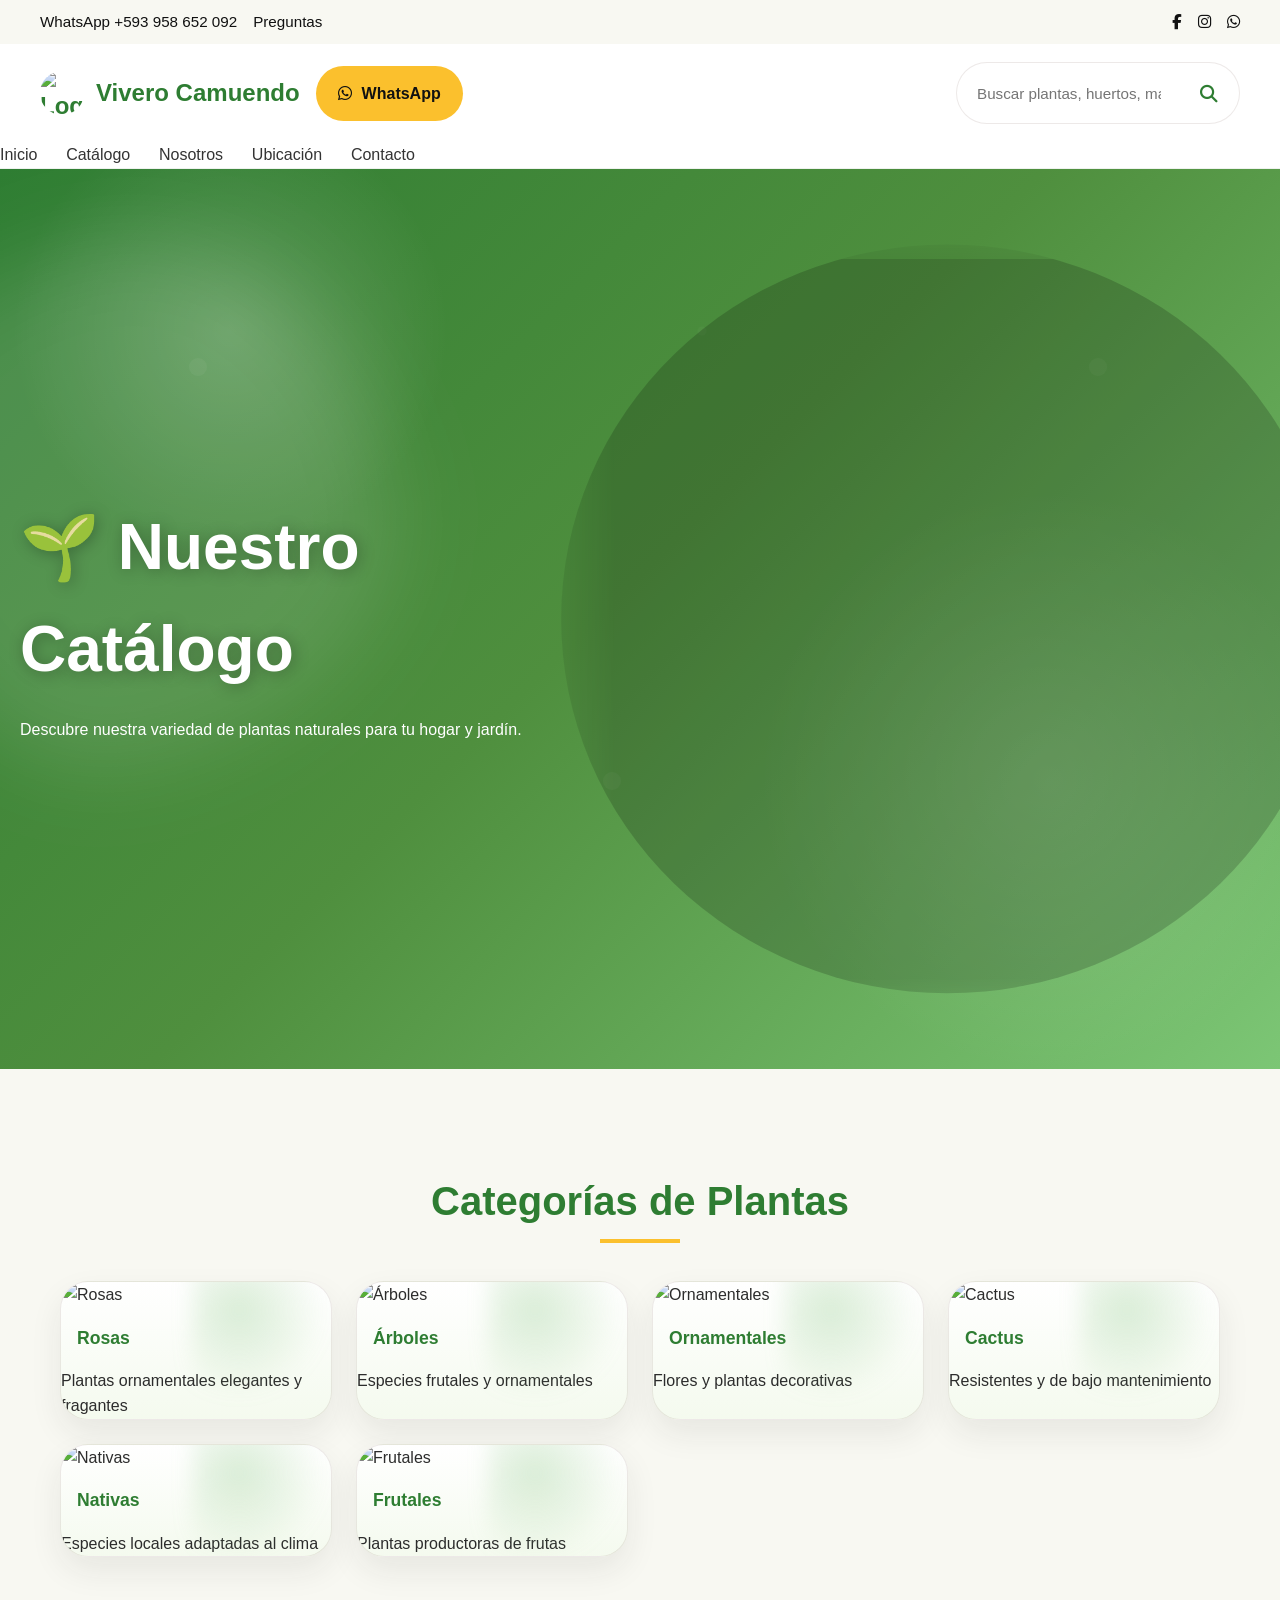
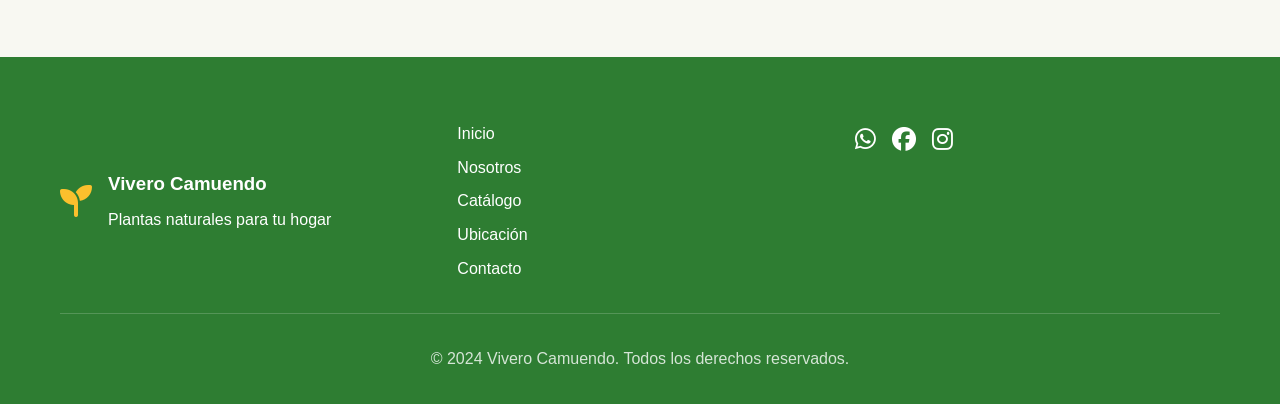
==== catalogo/index.html @ 32eebcfe "Fix relative paths in catalog pages for assets and images" ====
<!DOCTYPE html>
<html lang="es">
<head>
    <meta charset="UTF-8">
    <meta name="viewport" content="width=device-width, initial-scale=1.0">
    <title>Catálogo - Vivero Camuendo</title>
    <meta name="description" content="Catálogo completo de plantas en Vivero Camuendo: frutales, ornamentales, cactus, nativas y más.">
    <link rel="stylesheet" href="../assets/css/styles.css">
    <link href="https://cdnjs.cloudflare.com/ajax/libs/font-awesome/6.4.0/css/all.min.css" rel="stylesheet">
    <link href="https://fonts.googleapis.com/css2?family=Poppins:wght@300;400;500;600;700&display=swap" rel="stylesheet">
</head>
<body>
    <!-- Header -->
    <div class="top-bar">
        <div class="container top-bar-inner">
            <div class="top-bar-left">
                <a href="https://wa.me/593958652092" target="_blank">WhatsApp +593 958 652 092</a>
                <a href="https://huertosecuador.com/preguntas" target="_blank">Preguntas</a>
            </div>
            <div class="top-bar-right">
                <a href="https://facebook.com/ViveroChuskuWarmi" target="_blank"><i class="fab fa-facebook-f"></i></a>
                <a href="https://instagram.com/vivero.chuskuwarmi" target="_blank"><i class="fab fa-instagram"></i></a>
                <a href="https://wa.me/593958652092" target="_blank"><i class="fab fa-whatsapp"></i></a>
            </div>
        </div>
    </div>

    <header class="header">
        <div class="container header-container">
            <div class="header-brand">
                <div class="logo">
                    <img src="../assets/img/catalogo/logo.jpeg" alt="Logo Vivero Camuendo">
                    <span>Vivero Camuendo</span>
                </div>
                <a href="https://wa.me/593958652092?text=Hola,%20quiero%20información%20sobre%20sus%20plantas" class="btn btn-whatsapp" target="_blank"><i class="fab fa-whatsapp"></i> WhatsApp</a>
            </div>
            <div class="header-actions">
                <form class="search-form" action="https://huertosecuador.com/buscar" method="get">
                    <input type="search" name="q" placeholder="Buscar plantas, huertos, maceteros..." aria-label="Buscar">
                    <button type="submit"><i class="fas fa-magnifying-glass"></i></button>
                </form>
                <div class="nav-toggle">
                    <div class="hamburger">
                        <span></span>
                        <span></span>
                        <span></span>
                    </div>
                </div>
            </div>
        </div>
        <nav class="navbar">
            <div class="nav-container">
                <ul class="nav-menu">
                    <li><a href="../index.html" class="nav-link">Inicio</a></li>
                    <li><a href="index.html" class="nav-link">Catálogo</a></li>
                    <li><a href="../nosotros.html" class="nav-link">Nosotros</a></li>
                    <li><a href="../ubicacion.html" class="nav-link">Ubicación</a></li>
                    <li><a href="../contacto.html" class="nav-link">Contacto</a></li>
                </ul>
            </div>
        </nav>
    </header>

    <!-- Hero Section -->
    <section class="hero">
        <div class="hero-content">
            <h1 class="hero-title">🌱 Nuestro Catálogo</h1>
            <p class="hero-subtitle">Descubre nuestra variedad de plantas naturales para tu hogar y jardín.</p>
        </div>
        <div class="hero-image">
            <div class="hero-overlay"></div>
        </div>
    </section>

    <!-- Categorías -->
    <section class="categories">
        <div class="container">
            <h2 class="section-title">Categorías de Plantas</h2>
            <div class="categories-grid">
                <a href="rosas.html" class="category-card">
                    <img src="../assets/img/catalogo/rosa.jpg" alt="Rosas">
                    <div>
                        <h3>Rosas</h3>
                        <p>Plantas ornamentales elegantes y fragantes</p>
                    </div>
                </a>
                <a href="arboles.html" class="category-card">
                    <img src="../assets/img/catalogo/palmera.jpg" alt="Árboles">
                    <div>
                        <h3>Árboles</h3>
                        <p>Especies frutales y ornamentales</p>
                    </div>
                </a>
                <a href="ornamentales.html" class="category-card">
                    <img src="../assets/img/catalogo/orquidea.jpg" alt="Ornamentales">
                    <div>
                        <h3>Ornamentales</h3>
                        <p>Flores y plantas decorativas</p>
                    </div>
                </a>
                <a href="cactus.html" class="category-card">
                    <img src="../assets/img/catalogo/cactus1.jpg" alt="Cactus">
                    <div>
                        <h3>Cactus</h3>
                        <p>Resistentes y de bajo mantenimiento</p>
                    </div>
                </a>
                <a href="nativas.html" class="category-card">
                    <img src="../assets/img/catalogo/helecho.jpg" alt="Nativas">
                    <div>
                        <h3>Nativas</h3>
                        <p>Especies locales adaptadas al clima</p>
                    </div>
                </a>
                <a href="frutales.html" class="category-card">
                    <img src="../assets/img/catalogo/menta.jpg" alt="Frutales">
                    <div>
                        <h3>Frutales</h3>
                        <p>Plantas productoras de frutas</p>
                    </div>
                </a>
            </div>
        </div>
    </section>

    <!-- Footer -->
    <footer class="footer">
        <div class="container">
            <div class="footer-content">
                <div class="footer-brand">
                    <i class="fas fa-seedling"></i>
                    <div>
                        <h3>Vivero Camuendo</h3>
                        <p>Plantas naturales para tu hogar</p>
                    </div>
                </div>
                <div class="footer-links">
                    <a href="../index.html">Inicio</a>
                    <a href="../nosotros.html">Nosotros</a>
                    <a href="index.html">Catálogo</a>
                    <a href="../ubicacion.html">Ubicación</a>
                    <a href="../contacto.html">Contacto</a>
                </div>
                <div class="footer-social">
                    <a href="https://wa.me/0980752799" target="_blank"><i class="fab fa-whatsapp"></i></a>
                    <a href="https://facebook.com/ViveroChuskuWarmi" target="_blank"><i class="fab fa-facebook"></i></a>
                    <a href="https://instagram.com/vivero.chuskuwarmi" target="_blank"><i class="fab fa-instagram"></i></a>
                </div>
            </div>
            <div class="footer-bottom">
                <p>&copy; 2024 Vivero Camuendo. Todos los derechos reservados.</p>
            </div>
        </div>
    </footer>

    <script src="../assets/js/main.js"></script>
</body>
</html>
---- assets/css/styles.css ----
:root {
    --bg: #F5F5F5;
    --text: #2C2C2C;
    --text-muted: #4F4F4F;
    --dark: #111111;
    --primary: #2E7D32;
    --secondary: #66BB6A;
    --tertiary: #6D4C41;
    --accent: #FBC02D;
    --accent-soft: #E8F5E9;
    --surface: #FFFFFF;
    --surface-soft: #F8F8F2;
    --surface-strong: #FFFFFF;
    --shadow: rgba(44, 44, 44, 0.16);
    --white: #FFFFFF;
}

html {
    scroll-behavior: smooth;
}

* {
    margin: 0;
    padding: 0;
    box-sizing: border-box;
}

body {
    font-family: 'Noto Sans', sans-serif;
    line-height: 1.6;
    color: var(--text);
    background: radial-gradient(circle at top right, rgba(255,255,255,0.4), transparent 15%),
                radial-gradient(circle at left center, rgba(255,255,255,0.18), transparent 16%),
                var(--bg);
    overflow-x: hidden;
}

h1, h2, h3, h4, h5, h6, .btn {
    font-family: 'Catamaran', sans-serif;
}

.container {
    max-width: 1200px;
    margin: 0 auto;
    padding: 0 20px;
}

/* Top Bar */
.top-bar {
    background: var(--surface-soft);
    color: var(--text-muted);
    font-size: 0.95rem;
}

.top-bar-inner {
    display: flex;
    justify-content: space-between;
    align-items: center;
    padding: 10px 0;
}

.top-bar-left,
.top-bar-right {
    display: flex;
    align-items: center;
    gap: 1rem;
    flex-wrap: wrap;
}

.top-bar a {
    color: var(--dark);
    text-decoration: none;
    font-weight: 500;
}

.top-bar a:hover {
    color: var(--primary);
}

/* Header */
.header {
    position: sticky;
    top: 0;
    width: 100%;
    background: #ffffff;
    z-index: 1000;
    border-bottom: 1px solid rgba(45, 90, 45, 0.08);
}

.header-container {
    display: flex;
    justify-content: space-between;
    align-items: center;
    gap: 1rem;
    padding: 18px 0;
}

.header-brand,
.header-actions {
    display: flex;
    align-items: center;
    gap: 1rem;
}

.logo {
    display: flex;
    align-items: center;
    font-size: 1.5rem;
    font-weight: 700;
    color: var(--primary);
}

.logo img {
    width: 44px;
    height: 44px;
    border-radius: 50%;
    margin-right: 12px;
    object-fit: cover;
}

.nav-menu {
    display: flex;
    list-style: none;
    gap: 1.8rem;
    align-items: center;
    padding-left: 0;
}

.nav-link {
    text-decoration: none;
    color: #333;
    font-weight: 500;
    transition: color 0.3s;
    position: relative;
}

.nav-link:hover,
.nav-link.active {
    color: var(--primary);
    font-weight: 700;
}

.nav-link::after {
    content: '';
    position: absolute;
    width: 0;
    height: 2px;
    bottom: -5px;
    left: 0;
    background: var(--primary);
    transition: width 0.3s;
}

.nav-link:hover::after,
.nav-link.active::after {
    width: 100%;
}

.hamburger {
    display: none;
    flex-direction: column;
    cursor: pointer;
}

.hamburger span {
    width: 25px;
    height: 3px;
    background: #333;
    margin: 3px 0;
    transition: 0.3s;
}

/* Hero */
.hero {
    height: 100vh;
    background: radial-gradient(circle at 18% 18%, rgba(255,255,255,0.18), transparent 17%),
                radial-gradient(circle at 82% 68%, rgba(255,255,255,0.12), transparent 24%),
                linear-gradient(135deg, #2E7D32 0%, #4F8F3E 48%, #7CC675 100%);
    display: flex;
    align-items: center;
    position: relative;
    overflow: hidden;
}

.hero::before {
    content: '';
    position: absolute;
    inset: 0;
    background: url('data:image/svg+xml,<svg xmlns="http://www.w3.org/2000/svg" viewBox="0 0 100 100"><defs><pattern id="grain" width="100" height="100" patternUnits="userSpaceOnUse"><circle cx="22" cy="22" r="1" fill="rgba(255,255,255,0.12)"/><circle cx="68" cy="68" r="1" fill="rgba(255,255,255,0.12)"/><circle cx="78" cy="18" r="0.5" fill="rgba(255,255,255,0.08)"/></pattern></defs><rect width="100" height="100" fill="url(%23grain)"/></svg>');
    opacity: 0.32;
    pointer-events: none;
}

.hero::after {
    content: '';
    position: absolute;
    width: 520px;
    height: 520px;
    border-radius: 52% 48% 60% 40% / 42% 58% 42% 58%;
    background: rgba(255,255,255,0.12);
    top: 8%;
    left: -10%;
    filter: blur(42px);
    transform: rotate(-10deg);
    pointer-events: none;
}

.hero-content {
    position: relative;
    z-index: 2;
    color: white;
    max-width: 580px;
    padding: 0 20px;
}

.hero-title {
    font-size: clamp(2.5rem, 5vw, 4rem);
    font-weight: 700;
    margin-bottom: 1rem;
    text-shadow: 2px 2px 16px rgba(0,0,0,0.28);
}

.hero-image {
    position: absolute;
    top: 10%;
    right: 0;
    width: 52%;
    height: 80%;
    background: url('/assets/img/catalogo/fondo.jpg') center/cover;
    clip-path: ellipse(58% 52% at 50% 50%);
    box-shadow: -30px 30px 90px rgba(0,0,0,0.24);
}

.hero-overlay {
    position: absolute;
    top: 0;
    left: 0;
    right: 0;
    bottom: 0;
    background: rgba(0, 0, 0, 0.18);
}

.hero-buttons {
    display: flex;
    gap: 1rem;
    flex-wrap: wrap;
}

.btn {
    padding: 15px 30px;
    border-radius: 50px;
    text-decoration: none;
    font-weight: 600;
    font-size: 1rem;
    transition: all 0.3s ease;
    display: inline-block;
    border: none;
    cursor: pointer;
}

.btn-primary {
    background: linear-gradient(135deg, rgba(255,255,255,0.15), rgba(255,255,255,0.05) 50%),
                linear-gradient(135deg, #2E7D32 0%, #5FAF52 45%, #79C06F 100%);
    color: var(--white);
    backdrop-filter: blur(4px);
}

.btn-primary:hover {
    background: linear-gradient(135deg, rgba(255,255,255,0.18), rgba(255,255,255,0.08) 50%),
                linear-gradient(135deg, #4C9F3F 0%, #70BD5F 30%, #8BD084 100%);
    transform: translateY(-2px);
    box-shadow: 0 10px 25px rgba(46, 125, 50, 0.22);
}

.btn-secondary {
    background: rgba(255,255,255,0.18);
    color: var(--white);
    border: 2px solid rgba(255,255,255,0.3);
    box-shadow: inset 0 0 0 1px rgba(255,255,255,0.08);
}

.btn-secondary:hover {
    background: var(--secondary);
    color: var(--white);
    border-color: transparent;
}

.btn-whatsapp {
    display: inline-flex;
    align-items: center;
    gap: 0.6rem;
    background: var(--accent);
    color: var(--dark);
    padding: 0.9rem 1.4rem;
    border-radius: 999px;
    text-decoration: none;
    font-weight: 700;
}

.btn-whatsapp:hover {
    background: #c89b08;
}

.search-form {
    display: flex;
    align-items: center;
    gap: 0.5rem;
    background: var(--surface);
    padding: 0.5rem 0.75rem;
    border-radius: 999px;
    border: 1px solid rgba(109, 76, 65, 0.12);
    width: 100%;
    max-width: 520px;
    min-width: 0;
}

.search-form input {
    border: none;
    outline: none;
    background: transparent;
    width: 100%;
    min-width: 0;
    padding: 0.75rem 0.5rem;
    font-size: 0.95rem;
    color: var(--text);
}

.search-form button {
    background: transparent;
    border: none;
    color: var(--primary);
    cursor: pointer;
    font-size: 1.1rem;
    width: 44px;
    height: 44px;
    display: inline-flex;
    align-items: center;
    justify-content: center;
    border-radius: 50%;
}

.nav-toggle {
    display: none;
}

/* Secciones */
section {
    padding: 100px 0;
}

.categories {
    background: var(--surface-soft);
}

.categories-grid {
    display: grid;
    grid-template-columns: repeat(auto-fit, minmax(220px, 1fr));
    gap: 1.5rem;
}

.category-card {
    display: block;
    border-radius: 28px;
    overflow: hidden;
    background: linear-gradient(180deg, rgba(255,255,255,0.96), rgba(244,250,238,0.96));
    border: 1px solid rgba(109, 76, 65, 0.12);
    box-shadow: 0 14px 32px rgba(44,44,44,0.08);
    text-decoration: none;
    color: inherit;
    transition: transform 0.3s ease, box-shadow 0.3s ease, border-color 0.3s ease;
    position: relative;
}

.category-card::before {
    content: '';
    position: absolute;
    top: -20px;
    right: -20px;
    width: 160px;
    height: 160px;
    background: radial-gradient(circle at 30% 30%, rgba(124,192,117,0.28), transparent 55%);
    filter: blur(10px);
    pointer-events: none;
}

.category-card:hover {
    transform: translateY(-6px);
    box-shadow: 0 18px 40px rgba(44,44,44,0.12);
    border-color: var(--secondary);
}

.category-card img {
    width: 100%;
    height: 180px;
    object-fit: cover;
}

.category-card h3 {
    font-size: 1.1rem;
    margin: 1rem;
    color: var(--primary);
}

.section-title {
    font-size: 2.5rem;
    text-align: center;
    margin-bottom: 3rem;
    color: var(--primary);
    position: relative;
}

.section-title::after {
    content: '';
    position: absolute;
    width: 80px;
    height: 4px;
    background: var(--accent);
    bottom: -10px;
    left: 50%;
    transform: translateX(-50%);
}

/* Nosotros */
.nosotros {
    background: var(--surface-soft);
}

.nosotros-content {
    display: grid;
    grid-template-columns: 1fr 1fr;
    gap: 4rem;
    align-items: center;
}

.nosotros-text h3 {
    font-size: 1.8rem;
    color: var(--tertiary);
    margin-bottom: 1.5rem;
}

.nosotros-text p {
    font-size: 1.1rem;
    margin-bottom: 2rem;
    color: var(--text-muted);
}

.features {
    display: flex;
    flex-direction: column;
    gap: 1rem;
}

.feature {
    display: flex;
    align-items: center;
    gap: 1rem;
}

.feature i {
    font-size: 1.5rem;
    color: var(--accent);
    width: 40px;
}

.nosotros-image img {
    width: 100%;
    border-radius: 36px;
    box-shadow: 0 20px 40px rgba(0,0,0,0.1);
    object-fit: cover;
}

/* Productos */
.productos {
    background: white;
}

.productos-grid {
    display: grid;
    grid-template-columns: repeat(auto-fit, minmax(280px, 1fr));
    gap: 2rem;
}

.producto-card {
    background: var(--surface);
    border-radius: 28px;
    overflow: hidden;
    border: 1px solid rgba(109,76,65,0.14);
    box-shadow: 0 10px 40px rgba(44,44,44,0.08);
    transition: transform 0.3s ease, box-shadow 0.3s ease, border-color 0.3s ease;
}

.producto-card:hover {
    transform: translateY(-10px);
    box-shadow: 0 25px 50px rgba(44,44,44,0.12);
    border-color: var(--secondary);
}

.producto-card img {
    width: 100%;
    height: 250px;
    object-fit: cover;
    border-radius: 0 0 28px 28px;
    clip-path: inset(0 round 0 0 28px 28px);
}

.producto-info {
    padding: 1.5rem;
}

.galeria {
    background: var(--surface-soft);
}

.galeria-grid {
    display: grid;
    grid-template-columns: repeat(auto-fit, minmax(220px, 1fr));
    gap: 1.5rem;
}

.galeria-card {
    background: var(--surface);
    border-radius: 20px;
    overflow: hidden;
    border: 1px solid rgba(109,76,65,0.12);
    box-shadow: 0 12px 25px rgba(44,44,44,0.08);
    text-align: center;
}

.galeria-card img {
    width: 100%;
    height: 220px;
    object-fit: cover;
    border-radius: 0 0 24px 24px;
    clip-path: inset(0 round 0 0 24px 24px);
}

.galeria-card p {
    padding: 1rem;
    font-weight: 600;
    color: var(--primary);
}
.producto-info h3 {
    color: #2d5a2d;
    margin-bottom: 0.5rem;
}

.precio {
    font-size: 1.3rem;
    font-weight: 700;
    color: var(--tertiary);
    margin-bottom: 0.5rem;
}

.producto-info p {
    color: var(--text-muted);
}

.contacto-form {
    display: flex;
    flex-direction: column;
    gap: 1rem;
}

.contacto-form input,
.contacto-form textarea {
    padding: 15px;
    border: 1px solid rgba(109,76,65,0.15);
    border-radius: 12px;
    font-family: inherit;
    font-size: 1rem;
    background: var(--surface);
    color: var(--text);
    outline: none;
    transition: background 0.3s, transform 0.3s, border-color 0.3s;
}

.contacto-form input:focus,
.contacto-form textarea:focus {
    border-color: var(--secondary);
}

.contacto-form input::placeholder,
.contacto-form textarea::placeholder {
    color: rgba(44, 44, 44, 0.45);
}

.contacto-form input:focus,
.contacto-form textarea:focus {
    background: rgba(255, 255, 255, 0.2);
    transform: translateY(-1px);
}

.contacto-form button {
    width: fit-content;
    padding: 15px 30px;
    border-radius: 50px;
    border: none;
    color: white;
    background: var(--accent);
    cursor: pointer;
    transition: background 0.3s, transform 0.3s;
}

.contacto-form button:hover {
    background: #d4a80b;
    transform: translateY(-2px);
}

.contacto-form-wrap {
    display: flex;
    flex-direction: column;
    gap: 2rem;
}

.section-hidden {
    opacity: 0;
    transform: translateY(30px);
    transition: opacity 0.8s ease, transform 0.8s ease;
}

.visible {
    opacity: 1 !important;
    transform: translateY(0) !important;
}

.contacto {
    background: linear-gradient(135deg, var(--primary) 0%, #4a7c59 100%);
    color: white;
}

.contacto-content {
    display: grid;
    grid-template-columns: 1fr 1fr;
    gap: 4rem;
}

.contacto-item {
    display: flex;
    gap: 1rem;
    margin-bottom: 2rem;
}

.contacto-item i {
    font-size: 1.8rem;
    color: var(--accent);
    width: 50px;
    min-width: 50px;
}

.contacto-item h4 {
    color: var(--accent-soft);
    margin-bottom: 0.5rem;
}

.contacto-item p,
.contacto-item a {
    color: rgba(255, 255, 255, 0.9);
}

.contacto-item a:hover {
    color: var(--accent);
}

.contacto-cta {
    background: rgba(255, 255, 255, 0.12);
    padding: 2rem;
    border-radius: 20px;
    text-align: center;
    backdrop-filter: blur(10px);
}

.contacto-cta h3 {
    color: var(--accent-soft);
    margin-bottom: 1rem;
}

.contacto-cta p {
    margin-bottom: 2rem;
    color: rgba(255, 255, 255, 0.92);
}

.footer {
    background: var(--primary);
    color: var(--white);
    padding: 4rem 0 2rem;
}

.footer-content {
    display: grid;
    grid-template-columns: repeat(auto-fit, minmax(240px, 1fr));
    gap: 2rem;
    margin-bottom: 2rem;
}

.footer-brand {
    display: flex;
    align-items: center;
    gap: 1rem;
}

.footer-brand i {
    font-size: 2rem;
    color: var(--accent);
}

.footer-brand h3 {
    color: var(--white);
    margin-bottom: 0.5rem;
}

.footer-links {
    display: flex;
    flex-direction: column;
    gap: 0.5rem;
}

.footer-links a {
    color: var(--white);
    text-decoration: none;
    transition: color 0.3s;
}

.footer-links a:hover {
    color: var(--accent);
}

.footer-social {
    display: flex;
    gap: 1rem;
}

.footer-social a {
    color: white;
    font-size: 1.5rem;
    transition: color 0.3s;
}

.footer-social a:hover {
    color: var(--accent);
}

.footer-bottom {
    text-align: center;
    padding-top: 2rem;
    border-top: 1px solid rgba(255, 255, 255, 0.18);
    color: rgba(255, 255, 255, 0.8);
}

@media (max-width: 992px) {
    .hero-image {
        display: none;
    }

    .hero {
        min-height: 80vh;
        padding-top: 70px;
    }

    .hero-content {
        max-width: 100%;
    }
}

@media (max-width: 900px) {
    .header-container {
        flex-direction: column;
        align-items: stretch;
        gap: 1rem;
    }

    .header-actions {
        width: 100%;
        justify-content: space-between;
        flex-wrap: wrap;
        gap: 0.75rem;
    }

    .search-form {
        max-width: 100%;
        width: 100%;
    }

    .btn-whatsapp {
        width: 100%;
        justify-content: center;
    }

    .nav-menu {
        position: fixed;
        left: -100%;
        top: 70px;
        flex-direction: column;
        background-color: white;
        width: 100%;
        text-align: center;
        transition: 0.3s;
        box-shadow: 0 10px 27px rgba(0, 0, 0, 0.05);
        padding: 2rem 0;
        z-index: 999;
    }

    .nav-menu.active {
        left: 0;
    }

    .hamburger {
        display: flex;
    }

    .hamburger.active span:nth-child(1) {
        transform: rotate(-45deg) translate(-5px, 6px);
    }

    .hamburger.active span:nth-child(2) {
        opacity: 0;
    }

    .hamburger.active span:nth-child(3) {
        transform: rotate(45deg) translate(-5px, -6px);
    }

    .hero-content {
        text-align: center;
    }

    .hero-buttons {
        justify-content: center;
    }

    .nosotros-content,
    .contacto-content {
        grid-template-columns: 1fr;
        gap: 2rem;
    }

    .productos-grid {
        grid-template-columns: 1fr;
    }
}

@media (max-width: 650px) {
    .nav-menu {
        padding: 1.5rem 0;
    }

    .nav-menu li {
        margin-bottom: 1rem;
    }

    .producto-card img,
    .producto-card {
        min-height: auto;
    }

    .contacto-item {
        flex-direction: column;
        align-items: flex-start;
    }
}

/* Producto Detalle */
.producto-detalle {
    padding: 4rem 0;
    background: var(--bg);
}

.producto-content {
    display: grid;
    grid-template-columns: 1fr 1fr;
    gap: 3rem;
    align-items: start;
}

.producto-imagen img {
    width: 100%;
    height: auto;
    border-radius: 8px;
    box-shadow: var(--shadow);
}

.producto-info h1 {
    font-size: 2.5rem;
    color: var(--primary);
    margin-bottom: 1rem;
}

.producto-info .precio {
    font-size: 1.8rem;
    font-weight: 600;
    color: var(--accent);
    margin-bottom: 1.5rem;
}

.producto-info .descripcion {
    font-size: 1.1rem;
    line-height: 1.7;
    margin-bottom: 2rem;
}

.producto-info h3 {
    font-size: 1.3rem;
    color: var(--primary);
    margin: 2rem 0 1rem 0;
}

.producto-info ul {
    list-style: none;
    padding: 0;
}

.producto-info li {
    padding: 0.5rem 0;
    border-bottom: 1px solid #eee;
}

.producto-info li:last-child {
    border-bottom: none;
}

.producto-acciones {
    margin-top: 3rem;
    display: flex;
    gap: 1rem;
    flex-wrap: wrap;
}

@media (max-width: 768px) {
    .producto-content {
        grid-template-columns: 1fr;
        gap: 2rem;
    }

    .producto-info h1 {
        font-size: 2rem;
    }
}
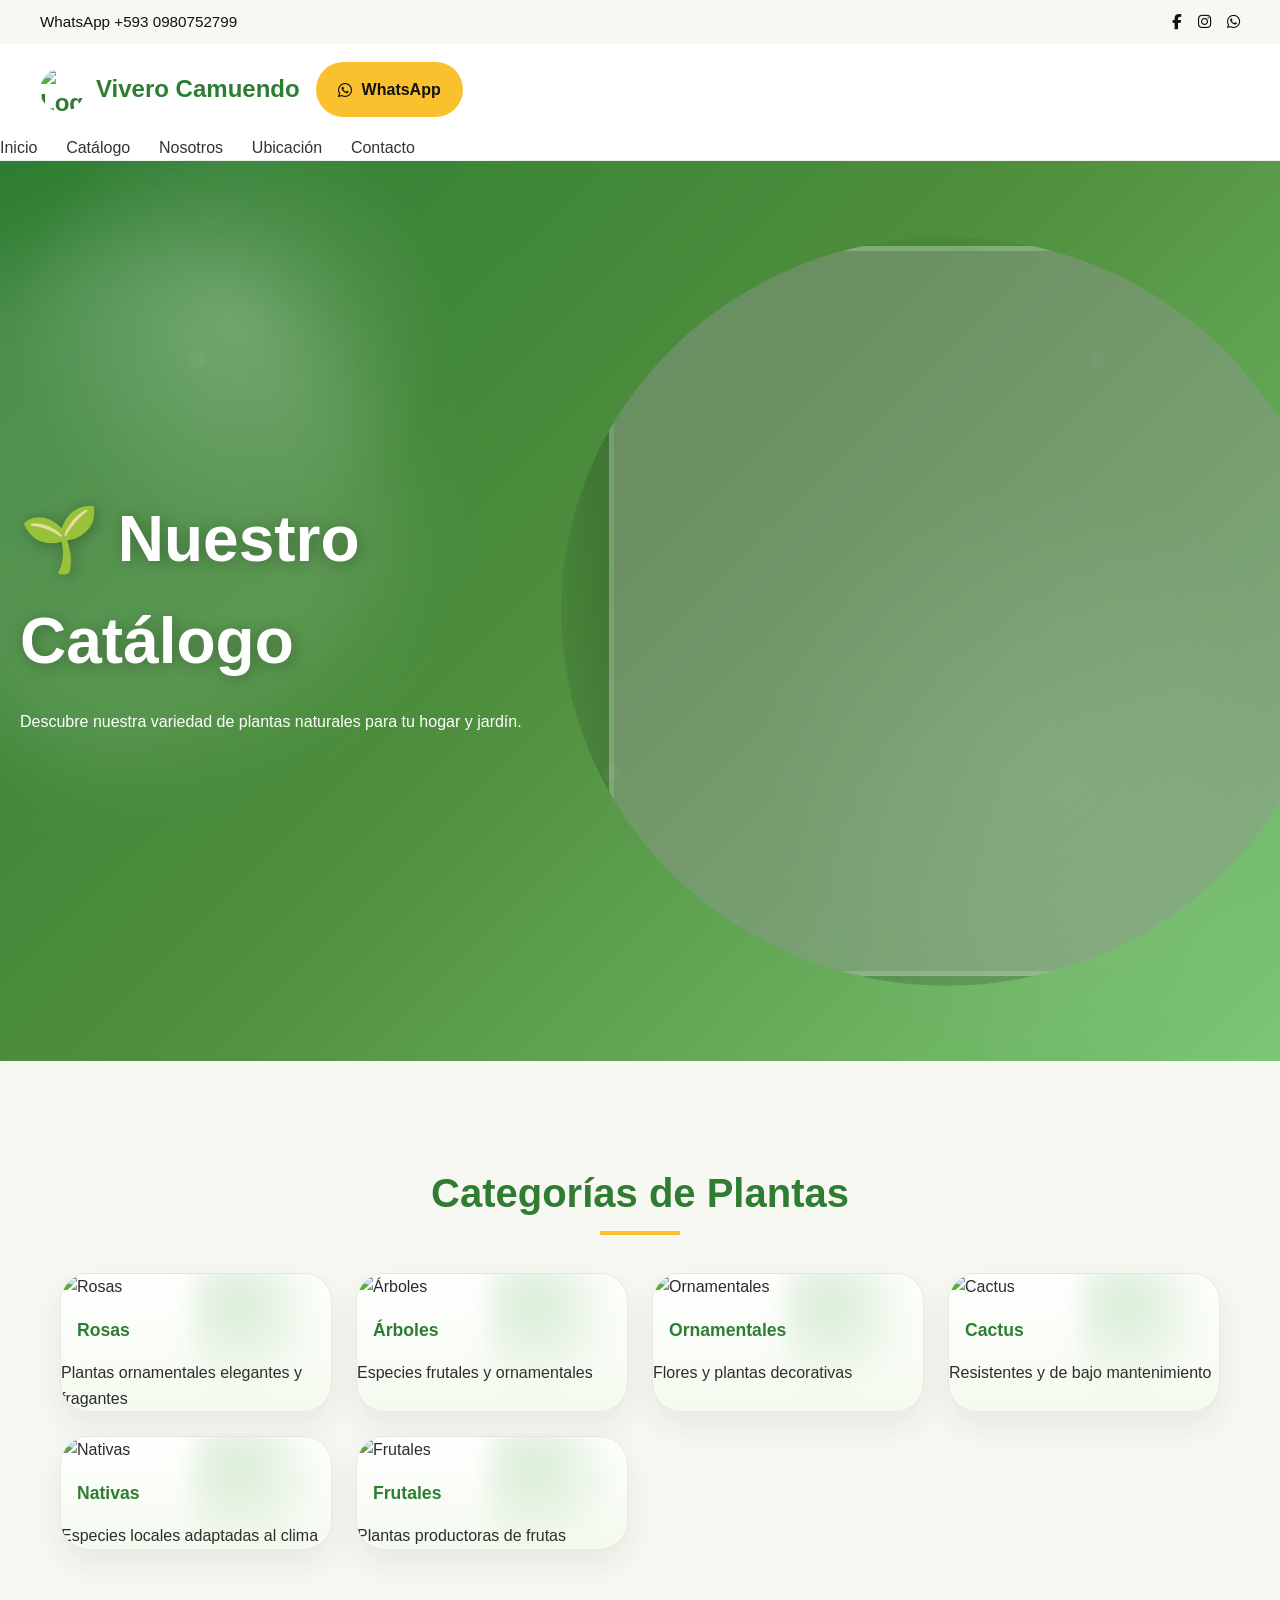
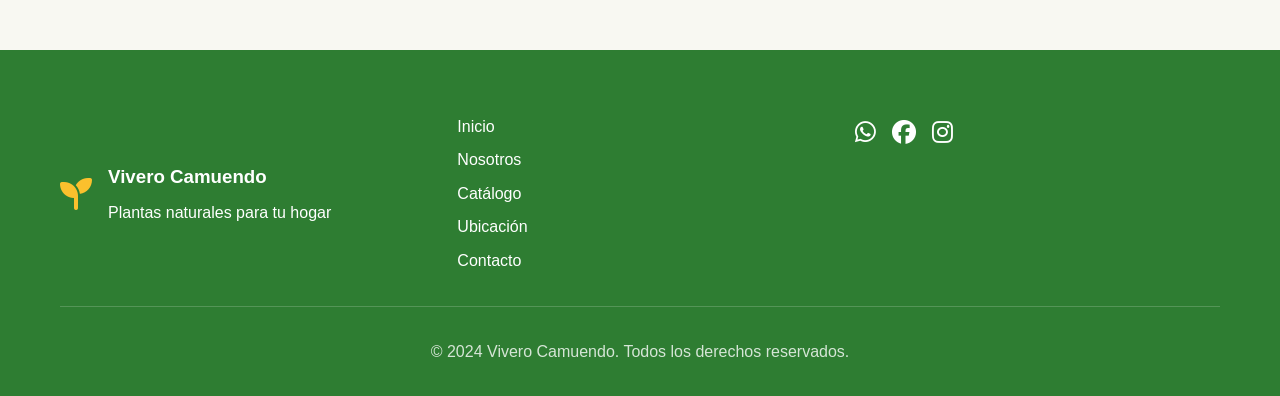
==== commit 84ebf380: "Remove references to external site and update phone numbers to user's info" ====
--- a/catalogo/index.html
+++ b/catalogo/index.html
@@ -14,13 +14,12 @@
     <div class="top-bar">
         <div class="container top-bar-inner">
             <div class="top-bar-left">
-                <a href="https://wa.me/593958652092" target="_blank">WhatsApp +593 958 652 092</a>
-                <a href="https://huertosecuador.com/preguntas" target="_blank">Preguntas</a>
+                <a href="https://wa.me/5930980752799" target="_blank">WhatsApp +593 0980752799</a>
             </div>
             <div class="top-bar-right">
                 <a href="https://facebook.com/ViveroChuskuWarmi" target="_blank"><i class="fab fa-facebook-f"></i></a>
                 <a href="https://instagram.com/vivero.chuskuwarmi" target="_blank"><i class="fab fa-instagram"></i></a>
-                <a href="https://wa.me/593958652092" target="_blank"><i class="fab fa-whatsapp"></i></a>
+                <a href="https://wa.me/5930980752799" target="_blank"><i class="fab fa-whatsapp"></i></a>
             </div>
         </div>
     </div>
@@ -32,13 +31,9 @@
                     <img src="../assets/img/catalogo/logo.jpeg" alt="Logo Vivero Camuendo">
                     <span>Vivero Camuendo</span>
                 </div>
-                <a href="https://wa.me/593958652092?text=Hola,%20quiero%20información%20sobre%20sus%20plantas" class="btn btn-whatsapp" target="_blank"><i class="fab fa-whatsapp"></i> WhatsApp</a>
+                <a href="https://wa.me/5930980752799?text=Hola,%20quiero%20información%20sobre%20sus%20plantas" class="btn btn-whatsapp" target="_blank"><i class="fab fa-whatsapp"></i> WhatsApp</a>
             </div>
             <div class="header-actions">
-                <form class="search-form" action="https://huertosecuador.com/buscar" method="get">
-                    <input type="search" name="q" placeholder="Buscar plantas, huertos, maceteros..." aria-label="Buscar">
-                    <button type="submit"><i class="fas fa-magnifying-glass"></i></button>
-                </form>
                 <div class="nav-toggle">
                     <div class="hamburger">
                         <span></span>
@@ -142,7 +137,7 @@
                     <a href="../contacto.html">Contacto</a>
                 </div>
                 <div class="footer-social">
-                    <a href="https://wa.me/0980752799" target="_blank"><i class="fab fa-whatsapp"></i></a>
+                    <a href="https://wa.me/5930980752799" target="_blank"><i class="fab fa-whatsapp"></i></a>
                     <a href="https://facebook.com/ViveroChuskuWarmi" target="_blank"><i class="fab fa-facebook"></i></a>
                     <a href="https://instagram.com/vivero.chuskuwarmi" target="_blank"><i class="fab fa-instagram"></i></a>
                 </div>
--- a/assets/css/styles.css
+++ b/assets/css/styles.css
@@ -226,9 +226,21 @@
     right: 0;
     width: 52%;
     height: 80%;
-    background: url('/assets/img/catalogo/fondo.jpg') center/cover;
+    background: url('../img/catalogo/fondo.jpg') center/cover;
     clip-path: ellipse(58% 52% at 50% 50%);
     box-shadow: -30px 30px 90px rgba(0,0,0,0.24);
+}
+
+.hero-image::before {
+    content: '';
+    position: absolute;
+    top: -5px;
+    left: -5px;
+    right: -5px;
+    bottom: -5px;
+    background: rgba(255,255,255,0.3);
+    clip-path: ellipse(58% 52% at 50% 50%);
+    z-index: -1;
 }
 
 .hero-overlay {
